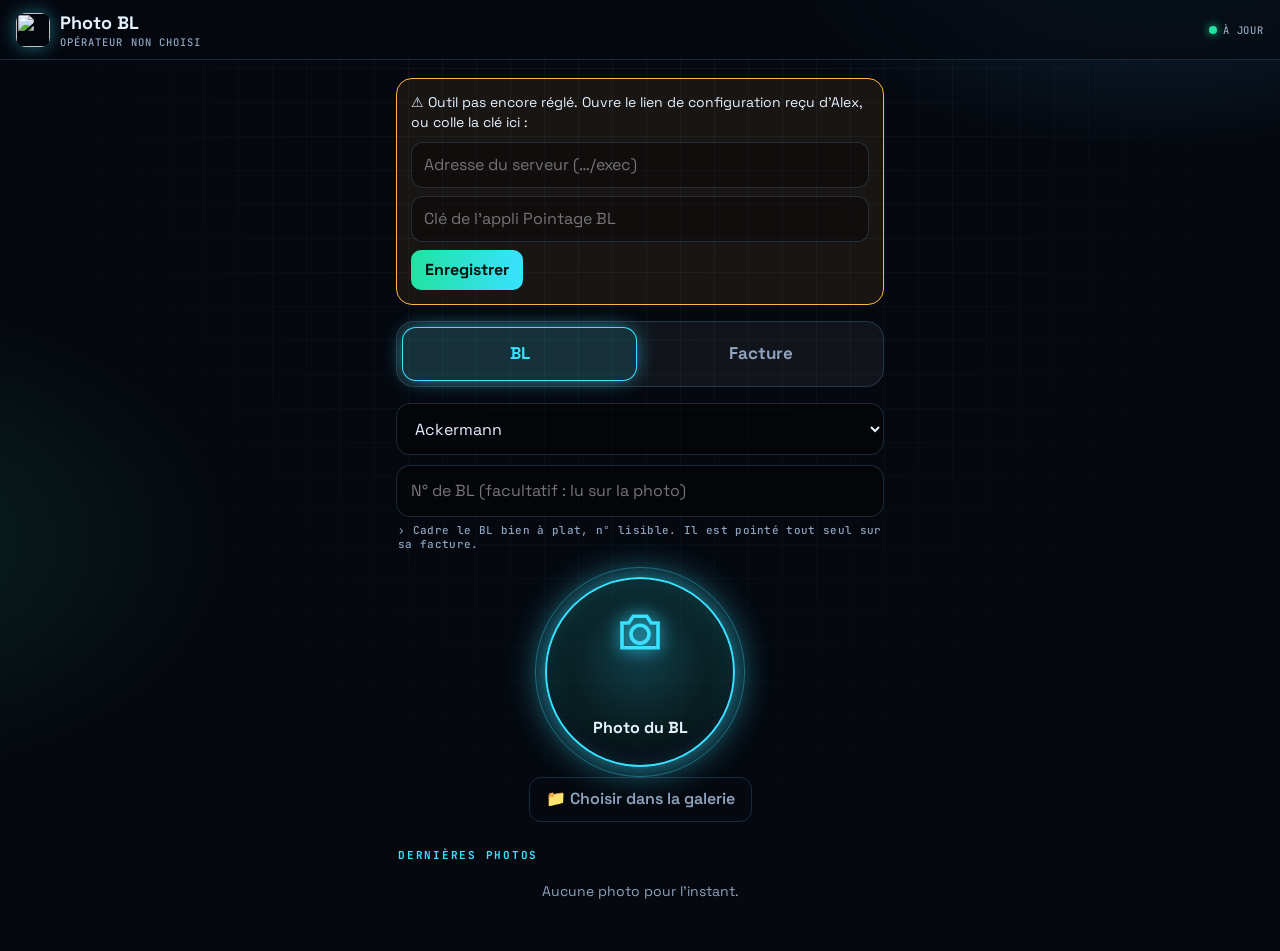
==== photo.html @ 800e05fb "Add files via upload" ====
<!doctype html>
<html lang="fr">
<head>
  <meta charset="utf-8">
  <meta name="viewport" content="width=device-width, initial-scale=1, viewport-fit=cover">
  <title>Photo BL</title>
  <meta name="theme-color" content="#05080f">
  <meta name="apple-mobile-web-app-capable" content="yes">
  <meta name="apple-mobile-web-app-title" content="Photo BL">
  <link rel="manifest" href="photo.webmanifest">
  <link rel="icon" href="icons/photo-192.png">
  <link rel="apple-touch-icon" href="icons/photo-192.png">
  <link rel="preconnect" href="https://fonts.googleapis.com">
  <link rel="preconnect" href="https://fonts.gstatic.com" crossorigin>
  <link rel="stylesheet" href="https://fonts.googleapis.com/css2?family=Space+Grotesk:wght@400;500;600;700&family=JetBrains+Mono:wght@500;700&display=swap">
  <style>
    :root { --fond:#05080f; --surface:rgba(255,255,255,.05); --bord:rgba(130,200,255,.18); --texte:#e6f1ff; --texte-2:#8ea3bd;
      --vert:#22e3a1; --cyan:#38e1ff; --orange:#ffb547; --rouge:#ff4d6d; --mono:'JetBrains Mono', ui-monospace, monospace; }
    * { box-sizing: border-box; }
    html, body { margin: 0; min-height: 100%; }
    body { background: radial-gradient(700px 400px at 90% -10%, rgba(56,182,255,.2), transparent 60%),
        radial-gradient(600px 400px at -10% 60%, rgba(34,227,161,.12), transparent 60%), var(--fond);
      background-attachment: fixed; color: var(--texte); font: 16px/1.4 'Space Grotesk', system-ui, sans-serif; -webkit-tap-highlight-color: transparent; }
    body::before { content: ""; position: fixed; inset: 0; z-index: -1; pointer-events: none;
      background-image: linear-gradient(rgba(120,200,255,.06) 1px, transparent 1px), linear-gradient(90deg, rgba(120,200,255,.06) 1px, transparent 1px);
      background-size: 34px 34px; mask-image: radial-gradient(ellipse at 50% 0%, #000 20%, transparent 75%); -webkit-mask-image: radial-gradient(ellipse at 50% 0%, #000 20%, transparent 75%); }
    button, select, input { font: inherit; color: inherit; }
    .barre { position: sticky; top: 0; z-index: 5; display: flex; align-items: center; gap: 10px; padding: calc(10px + env(safe-area-inset-top)) 16px 10px;
      background: rgba(5,8,15,.65); backdrop-filter: blur(16px); -webkit-backdrop-filter: blur(16px); border-bottom: 1px solid var(--bord); }
    .barre img { border-radius: 9px; box-shadow: 0 0 18px rgba(56,225,255,.45); }
    .titre { flex: 1; font-weight: 700; font-size: 18px; }
    .titre small { display: block; font: 500 10.5px var(--mono); letter-spacing: .1em; text-transform: uppercase; color: var(--texte-2); }
    .etat { font: 500 10.5px var(--mono); letter-spacing: .08em; text-transform: uppercase; display: flex; align-items: center; gap: 6px; color: var(--texte-2); }
    .etat::before { content: ""; width: 8px; height: 8px; border-radius: 50%; background: var(--vert); box-shadow: 0 0 10px var(--vert); }
    .etat.attente::before { background: var(--orange); box-shadow: 0 0 10px var(--orange); }
    .etat.hors::before { background: #9aa39e; box-shadow: none; }
    main { max-width: 520px; margin: 0 auto; padding: 18px 16px calc(40px + env(safe-area-inset-bottom)); }
    .choix { display: grid; grid-template-columns: 1fr 1fr; gap: 6px; padding: 5px; border-radius: 18px; background: var(--surface); border: 1px solid var(--bord); }
    .choix button { min-height: 54px; border: 0; border-radius: 14px; background: transparent; font-weight: 700; font-size: 17px; color: var(--texte-2); }
    .choix button.actif { color: var(--cyan); background: rgba(56,225,255,.14); box-shadow: inset 0 0 0 1px var(--cyan), 0 0 22px -6px var(--cyan); }
    .champs { display: grid; gap: 10px; margin: 16px 0 6px; }
    .champs select, .champs input { width: 100%; min-height: 52px; border-radius: 14px; border: 1px solid var(--bord); background: rgba(0,0,0,.35); padding: 0 14px; font-size: 16px; }
    .champs input:focus, .champs select:focus { outline: none; border-color: var(--cyan); box-shadow: 0 0 0 3px rgba(56,225,255,.15); }
    .aide { font: 500 11px var(--mono); color: var(--texte-2); letter-spacing: .03em; margin: 4px 2px 0; }
    .declencheur { display: grid; place-items: center; margin: 26px auto 10px; }
    .declencheur label { position: relative; width: 190px; height: 190px; border-radius: 50%; display: grid; place-items: center; cursor: pointer; text-align: center;
      background: radial-gradient(circle at 50% 40%, rgba(56,225,255,.25), rgba(34,227,161,.08) 60%, transparent 70%);
      border: 2px solid var(--cyan); box-shadow: 0 0 40px -6px var(--cyan), inset 0 0 30px rgba(56,225,255,.2); font-weight: 700; transition: transform .12s; }
    .declencheur label:active { transform: scale(.95); }
    .declencheur label::after { content: ""; position: absolute; inset: -12px; border-radius: 50%; border: 1px solid rgba(56,225,255,.35); animation: onde 2.4s ease-out infinite; }
    @keyframes onde { from { transform: scale(.9); opacity: 1; } to { transform: scale(1.25); opacity: 0; } }
    .declencheur svg { display: block; margin: 0 auto 6px; filter: drop-shadow(0 0 8px var(--cyan)); }
    .galerie { display: block; margin: 8px auto 0; background: transparent; border: 1px solid var(--bord); border-radius: 12px; padding: 10px 16px; font-weight: 600; color: var(--texte-2); cursor: pointer; text-align: center; width: max-content; }
    input[type=file] { display: none; }
    .liste-titre { font: 700 11px var(--mono); letter-spacing: .16em; text-transform: uppercase; color: var(--cyan); margin: 26px 2px 10px; }
    .carte { display: flex; gap: 12px; align-items: center; padding: 10px; border-radius: 16px; border: 1px solid var(--bord); background: var(--surface); margin-bottom: 8px;
      animation: entree .3s ease-out both; border-left: 4px solid var(--orange); }
    .carte.ok { border-left-color: var(--vert); }
    .carte.ko { border-left-color: var(--rouge); }
    @keyframes entree { from { opacity: 0; transform: translateY(8px); } }
    .carte img { width: 54px; height: 54px; object-fit: cover; border-radius: 10px; flex: none; background: #000; }
    .carte .txt { flex: 1; min-width: 0; }
    .carte .l1 { font-weight: 700; }
    .carte .l2 { font: 500 11.5px var(--mono); color: var(--texte-2); margin-top: 2px; word-break: break-word; }
    .carte .saisie { display: flex; gap: 6px; margin-top: 8px; }
    .carte .saisie input { flex: 1; min-width: 0; min-height: 40px; border-radius: 10px; border: 1px solid var(--bord); background: rgba(0,0,0,.35); padding: 0 10px; }
    .btn { min-height: 40px; border-radius: 10px; border: 0; padding: 0 14px; font-weight: 700; background: linear-gradient(90deg, var(--vert), var(--cyan)); color: #03140f; }
    .btn.second { background: var(--surface); color: var(--texte); border: 1px solid var(--bord); }
    .vide { text-align: center; color: var(--texte-2); font-size: 14px; padding: 10px; }
    .reglage { padding: 14px; border-radius: 16px; border: 1px solid var(--orange); background: rgba(255,181,71,.08); margin-bottom: 16px; }
    .reglage p { margin: 0 0 10px; font-size: 14px; }
    .reglage input { width: 100%; min-height: 46px; border-radius: 12px; border: 1px solid var(--bord); background: rgba(0,0,0,.35); padding: 0 12px; margin-bottom: 8px; }
    .toast { position: fixed; left: 50%; bottom: calc(24px + env(safe-area-inset-bottom)); transform: translateX(-50%) translateY(20px); opacity: 0; pointer-events: none;
      background: rgba(10,18,30,.9); border: 1px solid var(--cyan); box-shadow: 0 0 24px rgba(56,225,255,.35); padding: 10px 16px; border-radius: 12px; font: 500 13px var(--mono); transition: all .25s; max-width: 90vw; }
    .toast.visible { opacity: 1; transform: translateX(-50%) translateY(0); }
    .lien-appli { display: block; text-align: center; margin-top: 22px; color: var(--texte-2); font-size: 13px; }
  </style>
</head>
<body>
  <header class="barre">
    <img src="icons/photo-192.png" alt="" width="34" height="34">
    <div class="titre">Photo BL<small id="operateur">—</small></div>
    <div class="etat" id="etat">Prêt</div>
  </header>
  <main id="vue"></main>
  <div class="toast" id="toast"></div>
  <script src="config.js"></script>
  <script src="photo.js"></script>
</body>
</html>
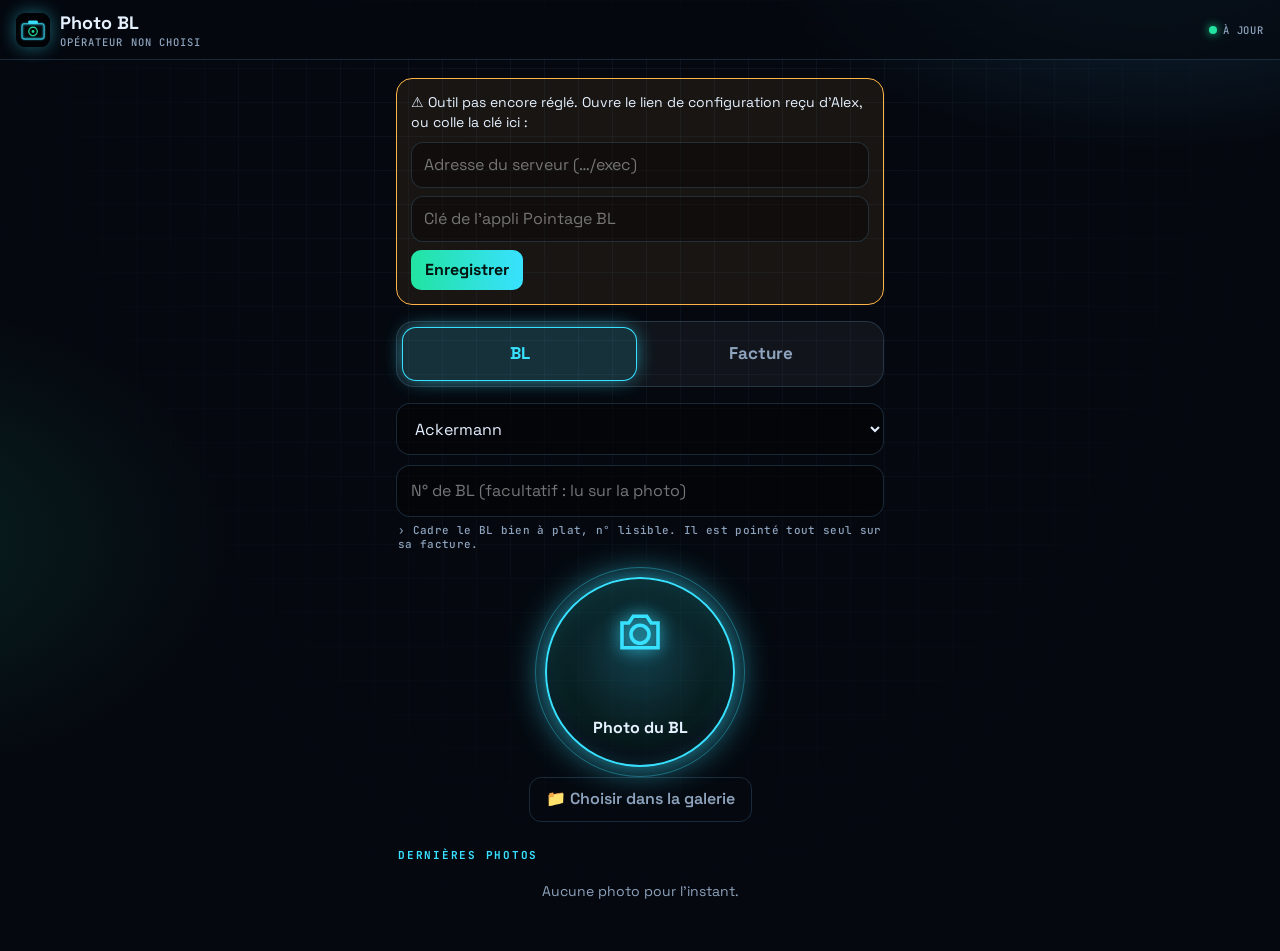
==== commit 85d13980: "Add files via upload" ====
--- a/photo.html
+++ b/photo.html
@@ -8,8 +8,8 @@
   <meta name="apple-mobile-web-app-capable" content="yes">
   <meta name="apple-mobile-web-app-title" content="Photo BL">
   <link rel="manifest" href="photo.webmanifest">
-  <link rel="icon" href="icons/photo-192.png">
-  <link rel="apple-touch-icon" href="icons/photo-192.png">
+  <link rel="icon" href="photo-192.png">
+  <link rel="apple-touch-icon" href="photo-192.png">
   <link rel="preconnect" href="https://fonts.googleapis.com">
   <link rel="preconnect" href="https://fonts.gstatic.com" crossorigin>
   <link rel="stylesheet" href="https://fonts.googleapis.com/css2?family=Space+Grotesk:wght@400;500;600;700&family=JetBrains+Mono:wght@500;700&display=swap">
@@ -78,7 +78,7 @@
 </head>
 <body>
   <header class="barre">
-    <img src="icons/photo-192.png" alt="" width="34" height="34">
+    <img src="photo-192.png" alt="" width="34" height="34">
     <div class="titre">Photo BL<small id="operateur">—</small></div>
     <div class="etat" id="etat">Prêt</div>
   </header>
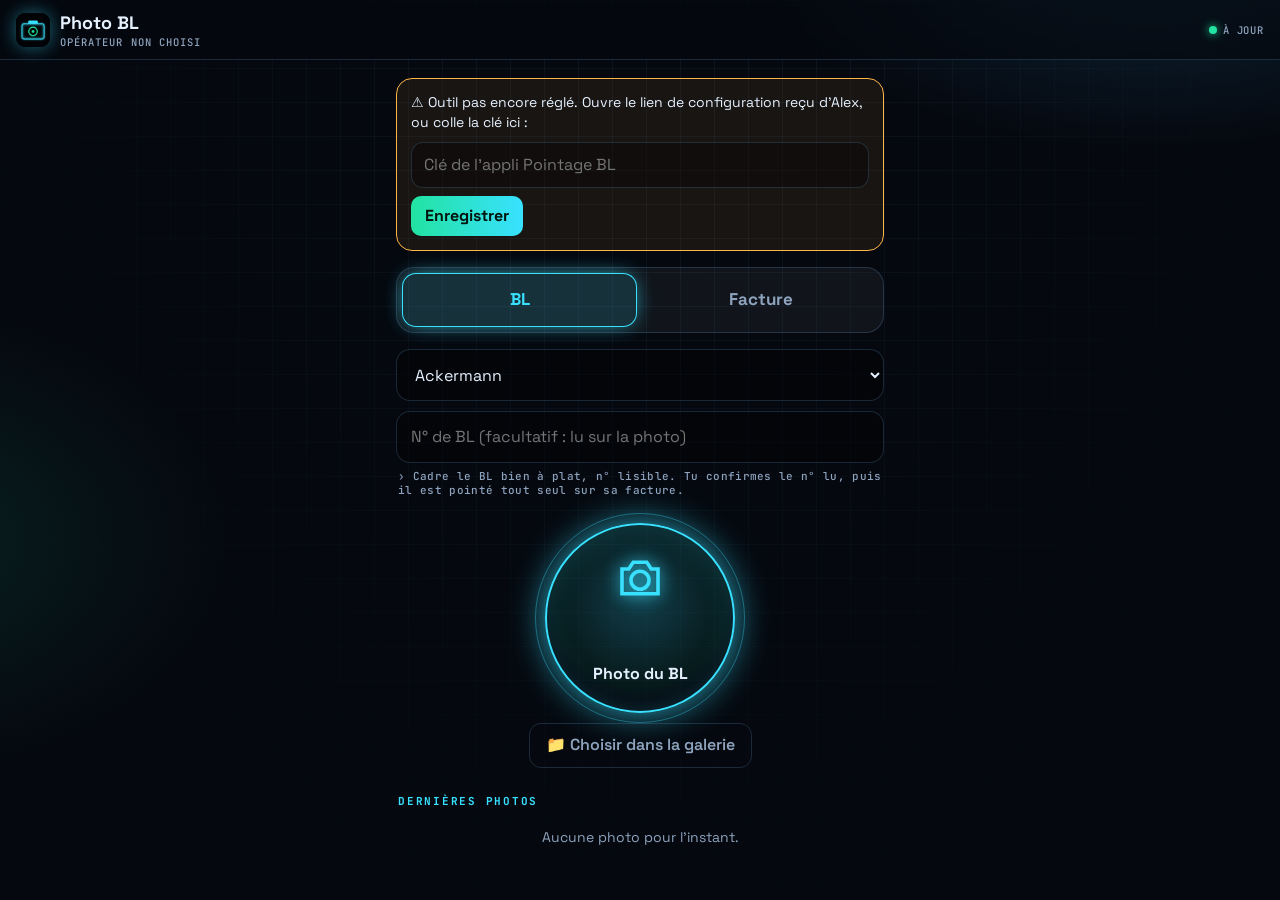
==== commit b29b4a7d: "Add files via upload" ====
--- a/photo.html
+++ b/photo.html
@@ -64,6 +64,10 @@
     .carte .l2 { font: 500 11.5px var(--mono); color: var(--texte-2); margin-top: 2px; word-break: break-word; }
     .carte .saisie { display: flex; gap: 6px; margin-top: 8px; }
     .carte .saisie input { flex: 1; min-width: 0; min-height: 40px; border-radius: 10px; border: 1px solid var(--bord); background: rgba(0,0,0,.35); padding: 0 10px; }
+    .carte .alerte { margin-top: 8px; padding: 6px 10px; border-radius: 10px; background: rgba(255,181,71,.12); border: 1px solid var(--orange); font-size: 13px; }
+    .carte .propo { display: flex; align-items: center; gap: 8px; margin-top: 6px; padding: 8px 10px; border-radius: 10px; border: 1px solid var(--bord); background: rgba(0,0,0,.25); font: 700 15px var(--mono); }
+    .carte .propo input { width: 20px; height: 20px; accent-color: var(--cyan); }
+    .carte .saisie .btn.second { flex: 1; }
     .btn { min-height: 40px; border-radius: 10px; border: 0; padding: 0 14px; font-weight: 700; background: linear-gradient(90deg, var(--vert), var(--cyan)); color: #03140f; }
     .btn.second { background: var(--surface); color: var(--texte); border: 1px solid var(--bord); }
     .vide { text-align: center; color: var(--texte-2); font-size: 14px; padding: 10px; }
